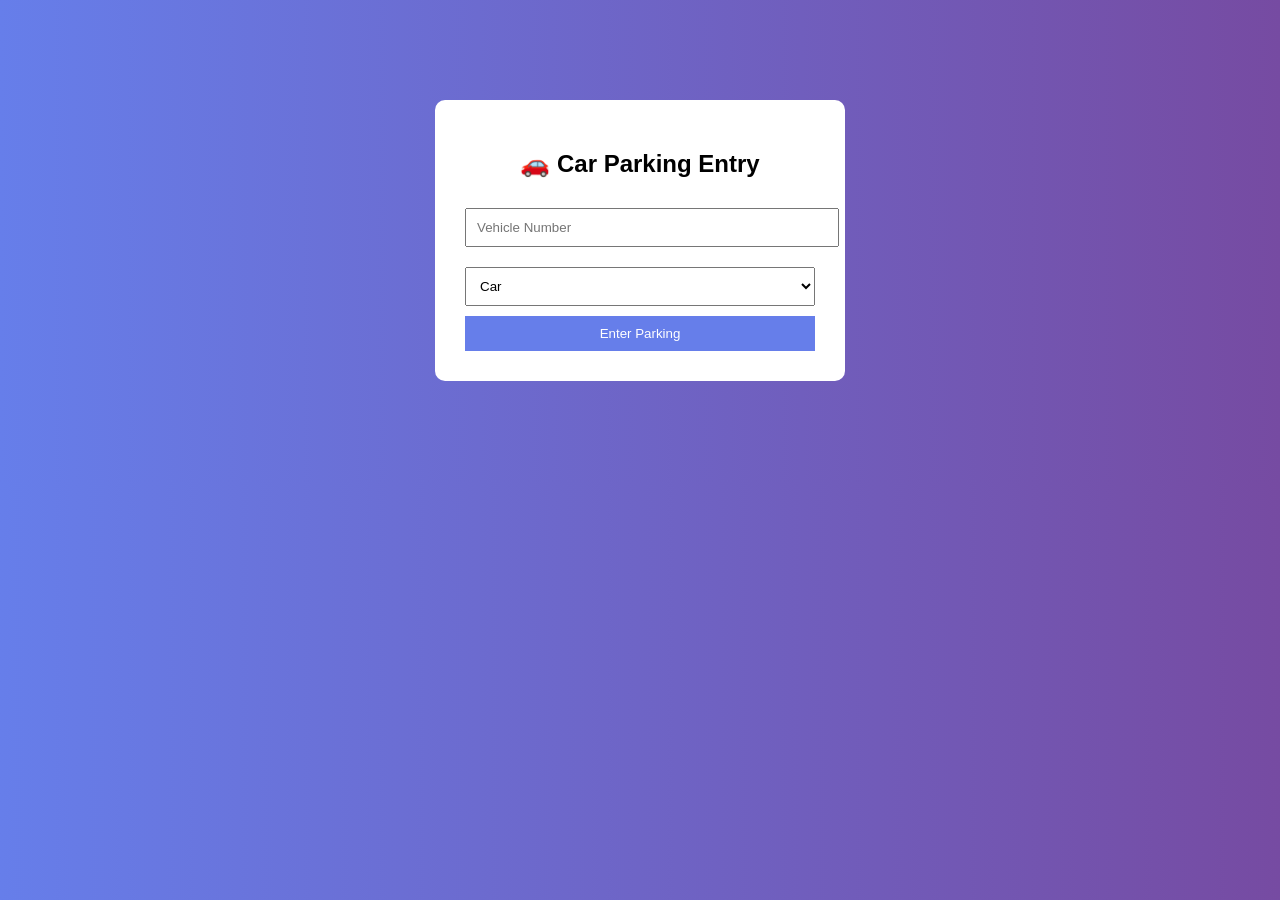
==== index.html @ 58993f2b "Added car parking project files" ====
<!DOCTYPE html>
<html>
<head>
    <title>Car Parking System</title>
    <link rel="stylesheet" href="style.css">
</head>
<body>

<div class="container">
    <h2>🚗 Car Parking Entry</h2>

    <form action="insert.php" method="POST">
        <input type="text" name="vehicle_no" placeholder="Vehicle Number" required>

        <select name="vehicle_type">
            <option>Car</option>
            <option>Bike</option>
        </select>

        <button type="submit">Enter Parking</button>
    </form>
</div>

</body>
</html>
---- style.css ----
body {
    font-family: Arial;
    background: linear-gradient(to right, #667eea, #764ba2);
}

.container {
    width: 350px;
    margin: 100px auto;
    background: white;
    padding: 30px;
    border-radius: 10px;
    text-align: center;
}

h2 {
    margin-bottom: 20px;
}

input, select {
    width: 100%;
    padding: 10px;
    margin: 10px 0;
}

button {
    width: 100%;
    padding: 10px;
    background: #667eea;
    color: white;
    border: none;
    cursor: pointer;
}

button:hover {
    background: #5a67d8;
}
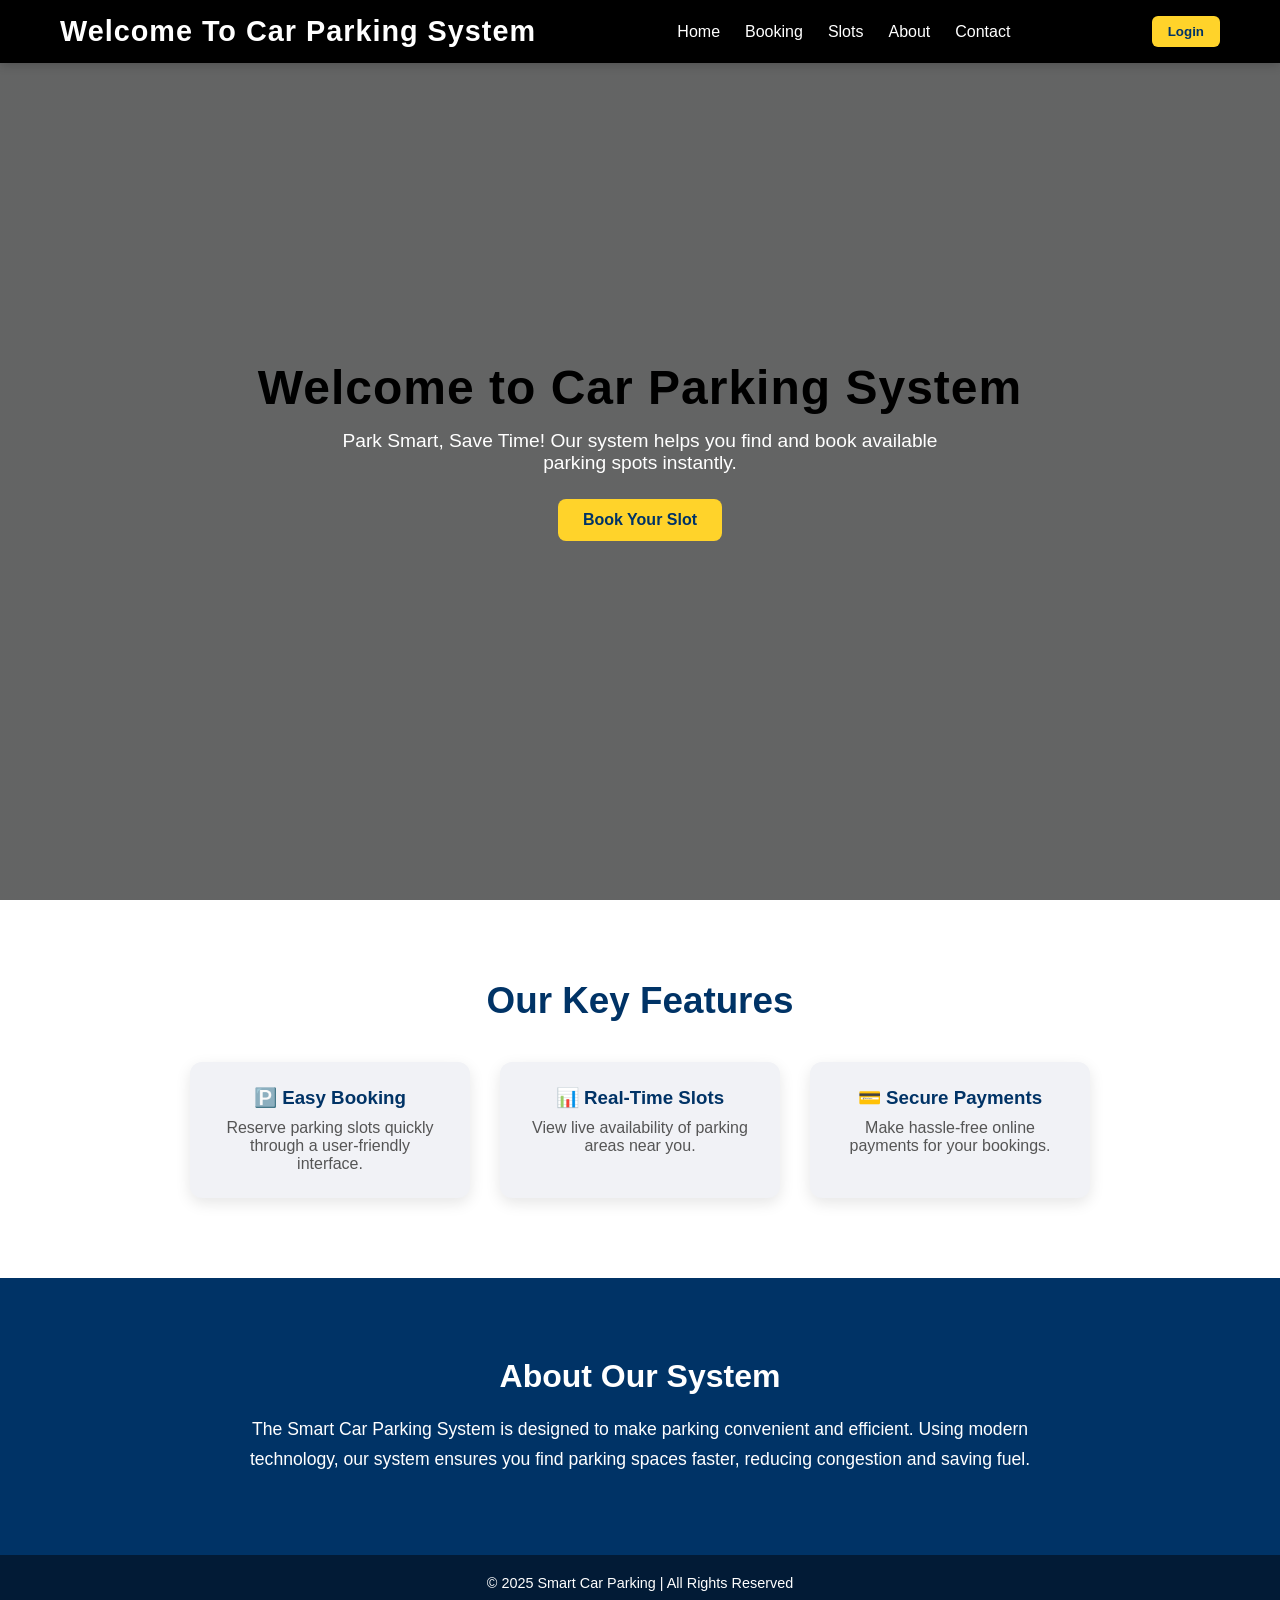
==== commit 5b728ccb: "Updated index page" ====
--- a/index.html
+++ b/index.html
@@ -1,25 +1,72 @@
 <!DOCTYPE html>
-<html>
+<html lang="en">
 <head>
-    <title>Car Parking System</title>
-    <link rel="stylesheet" href="style.css">
+  <meta charset="UTF-8" />
+  <meta name="viewport" content="width=device-width, initial-scale=1.0" />
+  <title> Car Parking System</title>
+  <link rel="stylesheet" href="home.css">
 </head>
 <body>
+  <!-- ===== HEADER ===== -->
+  <header>
+    <h1> Welcome To Car Parking System</h1>
+    <nav>
+      <ul>
+        <li><a href="home1.html">Home</a></li>
+        <li><a href="booking_start.php">Booking</a></li>
+        <li><a href="slot.html">Slots</a></li>
+        <li><a href="about.html">About</a></li>
+        <li><a href="contact.html">Contact</a></li>
+      </ul>
+    </nav>
+    <a href="login.html">
+      <button class="login-btn" id="loginBtn">Login</button>
+    </a>
 
-<div class="container">
-    <h2>🚗 Car Parking Entry</h2>
+  </header>
 
-    <form action="insert.php" method="POST">
-        <input type="text" name="vehicle_no" placeholder="Vehicle Number" required>
+  <!-- ===== HERO ===== -->
+  <section class="hero">
+    <h2>Welcome to  Car Parking System</h2>
+    <p>
+      Park Smart, Save Time! Our system helps you find and book available parking spots instantly.
+    </p>
+    <a href="booking_start.php">
+      <button>Book Your Slot</button>
+    </a>
+  </section>
 
-        <select name="vehicle_type">
-            <option>Car</option>
-            <option>Bike</option>
-        </select>
+  <!-- ===== FEATURES ===== -->
+  <section class="features">
+    <h2>Our Key Features</h2>
+    <div class="feature-container">
+      <div class="card">
+        <h3>🅿️ Easy Booking</h3>
+        <p>Reserve parking slots quickly through a user-friendly interface.</p>
+      </div>
+      <div class="card">
+        <h3>📊 Real-Time Slots</h3>
+        <p>View live availability of parking areas near you.</p>
+      </div>
+      <div class="card">
+        <h3>💳 Secure Payments</h3>
+        <p>Make hassle-free online payments for your bookings.</p>
+      </div>
+    </div>
+  </section>
 
-        <button type="submit">Enter Parking</button>
-    </form>
-</div>
+  <!-- ===== ABOUT ===== -->
+  <section class="about">
+    <h2>About Our System</h2>
+    <p>
+      The Smart Car Parking System is designed to make parking convenient and efficient. Using modern technology,
+      our system ensures you find parking spaces faster, reducing congestion and saving fuel.
+    </p>
+  </section>
 
+  <!-- ===== FOOTER ===== -->
+  <footer>
+    © 2025 Smart Car Parking | All Rights Reserved
+  </footer>
 </body>
-</html>+</html>
--- a/home.css
+++ b/home.css
@@ -0,0 +1,194 @@
+ /* ====== BASIC SETUP ====== */
+    * {
+      margin: 0;
+      padding: 0;
+      box-sizing: border-box;
+      font-family: "Poppins", sans-serif;
+    }
+
+    body {
+      background-color: #f8f9fa;
+      color: #222;
+      overflow-x: hidden;
+    }
+
+    /* ====== NAVBAR ====== */
+    header {
+      background-color: #000000;
+      display: flex;
+      justify-content: space-between;
+      align-items: center;
+      padding: 15px 60px;
+      color: white;
+      position: fixed;
+      top: 0;
+      left: 0;
+      width: 100%;
+      z-index: 1000;
+      box-shadow: 0 2px 10px rgba(0, 0, 0, 0.2);
+    }
+
+    header h1 {
+      font-size: 1.8em;
+      letter-spacing: 1px;
+    }
+
+    nav ul {
+      list-style: none;
+      display: flex;
+      gap: 25px;
+    }
+
+    nav ul li a {
+      color: white;
+      text-decoration: none;
+      font-weight: 500;
+      transition: color 0.3s;
+    }
+
+    nav ul li a:hover {
+      color: #ffd32a;
+    }
+
+    .login-btn {
+      background-color: #ffd32a;
+      color: #003366;
+      border: none;
+      padding: 8px 16px;
+      border-radius: 6px;
+      font-weight: bold;
+      cursor: pointer;
+      transition: 0.3s;
+    }
+
+    .login-btn:hover {
+      background-color: #ffb142;
+    }
+
+    /* ====== HERO SECTION ====== */
+    .hero {
+      background: linear-gradient(rgba(0, 0, 0, 0.6), rgba(0, 0, 0, 0.6)),
+        url("https://images.unsplash.com/photo-1506521781263-d8422e82f27a?auto=format&fit=crop&w=1470&q=80")
+          center/cover no-repeat;
+      height: 100vh;
+      display: flex;
+      justify-content: center;
+      align-items: center;
+      flex-direction: column;
+      text-align: center;
+      color: white;
+      padding: 0 20px;
+    }
+
+    .hero h2 {
+      color: black;
+      font-size: 3em;
+      margin-bottom: 15px;
+      letter-spacing: 1px;
+    }
+
+    .hero p {
+      font-size: 1.2em;
+      margin-bottom: 25px;
+      max-width: 600px;
+    }
+
+    .hero button {
+      background-color: #ffd32a;
+      color: #003366;
+      border: none;
+      padding: 12px 25px;
+      font-size: 1em;
+      border-radius: 8px;
+      font-weight: bold;
+      cursor: pointer;
+      transition: 0.3s;
+    }
+
+    .hero button:hover {
+      background-color: #ffb142;
+    }
+
+    /* ====== FEATURES SECTION ====== */
+    .features {
+      background-color: white;
+      padding: 80px 40px;
+      text-align: center;
+    }
+
+    .features h2 {
+      color: #003366;
+      font-size: 2.3em;
+      margin-bottom: 40px;
+    }
+
+    .feature-container {
+      display: flex;
+      flex-wrap: wrap;
+      justify-content: center;
+      gap: 30px;
+    }
+
+    .card {
+      background-color: #f1f2f6;
+      width: 280px;
+      padding: 25px;
+      border-radius: 12px;
+      box-shadow: 0 5px 15px rgba(0, 0, 0, 0.1);
+      transition: 0.3s;
+    }
+
+    .card:hover {
+      transform: translateY(-10px);
+      background-color: #dfe6e9;
+    }
+
+    .card h3 {
+      color: #003366;
+      margin-bottom: 10px;
+    }
+
+    .card p {
+      color: #555;
+    }
+
+    /* ====== ABOUT SECTION ====== */
+    .about {
+      background-color: #003366;
+      color: white;
+      padding: 80px 40px;
+      text-align: center;
+    }
+
+    .about h2 {
+      font-size: 2em;
+      margin-bottom: 20px;
+    }
+
+    .about p {
+      max-width: 800px;
+      margin: 0 auto;
+      font-size: 1.1em;
+      line-height: 1.7;
+    }
+
+    /* ====== FOOTER ====== */
+    footer {
+      background-color: #021b36;
+      color: white;
+      text-align: center;
+      padding: 20px 0;
+      font-size: 0.9em;
+    }
+
+    /* Responsive Design */
+    @media (max-width: 768px) {
+      nav ul {
+        display: none;
+      }
+      header {
+        padding: 15px 25px;
+      }
+      .hero h2 {
+        font-size: 2em;
+      }
